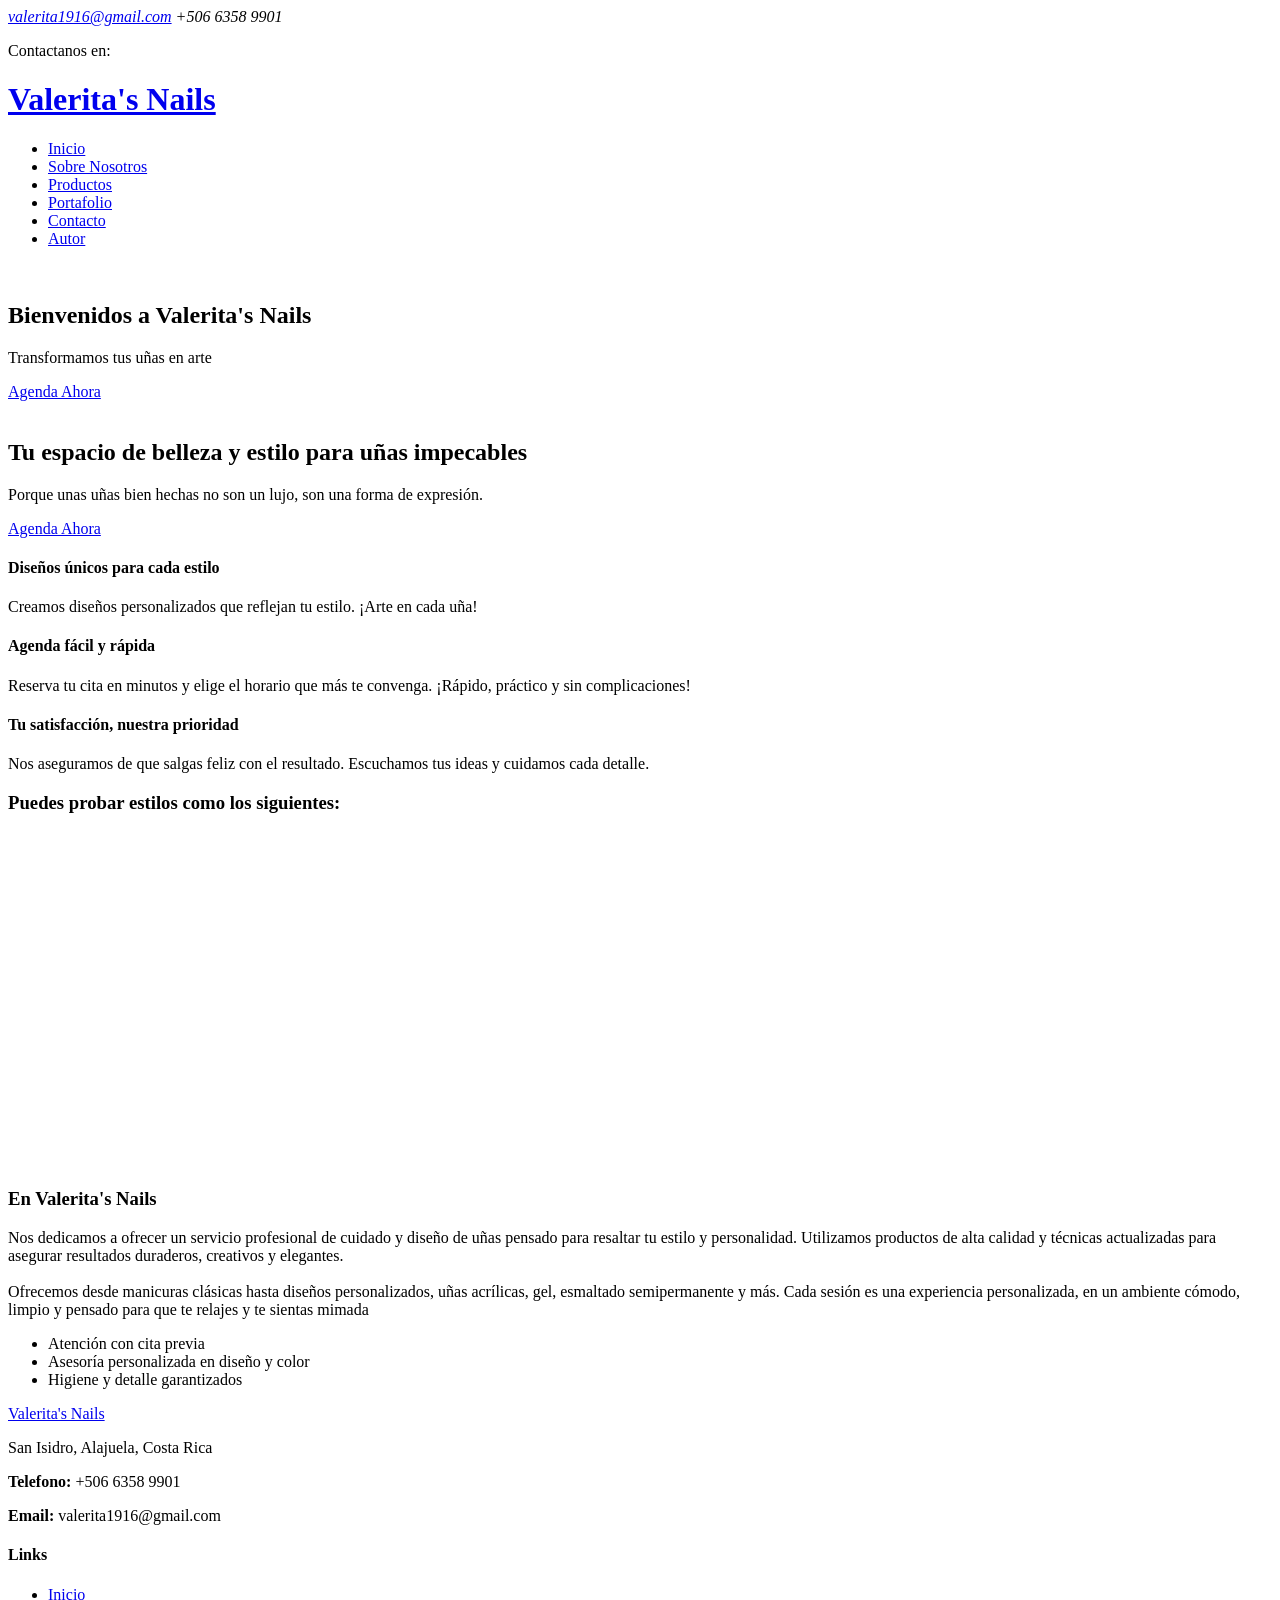
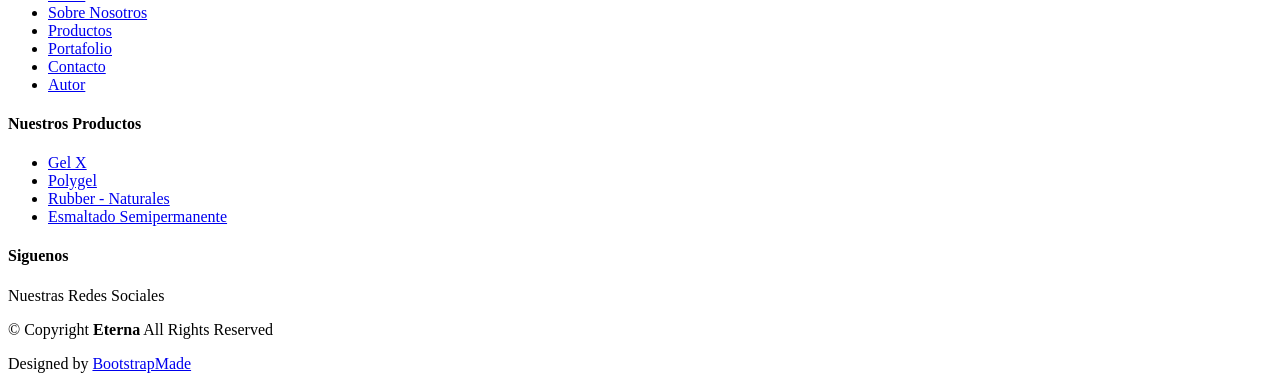
==== index.html @ 5a2f6747 "Add html files" ====
<!DOCTYPE html>
<html lang="en">

<head>
  <meta charset="utf-8">
  <meta content="width=device-width, initial-scale=1.0" name="viewport">
  <title>Inicio - Valerita's Nails</title>
  <meta name="description" content="">
  <meta name="keywords" content="">

  <!-- Favicons -->
  <link href="assets/img/favicon.png" rel="icon">
  <link href="assets/img/apple-touch-icon.png" rel="apple-touch-icon">

  <!-- Fonts -->
  <link href="https://fonts.googleapis.com" rel="preconnect">
  <link href="https://fonts.gstatic.com" rel="preconnect" crossorigin>
  <link
    href="https://fonts.googleapis.com/css2?family=Open+Sans:ital,wght@0,300;0,400;0,500;0,600;0,700;0,800;1,300;1,400;1,500;1,600;1,700;1,800&family=Poppins:ital,wght@0,100;0,200;0,300;0,400;0,500;0,600;0,700;0,800;0,900;1,100;1,200;1,300;1,400;1,500;1,600;1,700;1,800;1,900&family=Raleway:ital,wght@0,100;0,200;0,300;0,400;0,500;0,600;0,700;0,800;0,900;1,100;1,200;1,300;1,400;1,500;1,600;1,700;1,800;1,900&display=swap"
    rel="stylesheet">

  <!-- Vendor CSS Files -->
  <link href="assets/vendor/bootstrap/css/bootstrap.min.css" rel="stylesheet">
  <link href="assets/vendor/bootstrap-icons/bootstrap-icons.css" rel="stylesheet">
  <link href="assets/vendor/aos/aos.css" rel="stylesheet">
  <link href="assets/vendor/swiper/swiper-bundle.min.css" rel="stylesheet">
  <link href="assets/vendor/glightbox/css/glightbox.min.css" rel="stylesheet">

  <!-- Main CSS File -->
  <link href="assets/css/main.css" rel="stylesheet">

  <!-- =======================================================
  * Template Name: Eterna
  * Template URL: https://bootstrapmade.com/eterna-free-multipurpose-bootstrap-template/
  * Updated: Jun 25 2025 with Bootstrap v5.3.6
  * Author: BootstrapMade.com
  * License: https://bootstrapmade.com/license/
  ======================================================== -->
</head>

<body class="index-page">

  <header id="header" class="header sticky-top">

    <div class="topbar d-flex align-items-center dark-background">
      <div class="container d-flex justify-content-center justify-content-md-between">
        <div class="contact-info d-flex align-items-center">
          <i class="bi bi-envelope d-flex align-items-center"><a
              href="mailto:valerita1916@gmail.com">valerita1916@gmail.com</a></i>
          <i class="bi bi-phone d-flex align-items-center ms-4"><span>+506 6358 9901</span></i>
        </div>
        <div class="social-links d-none d-md-flex align-items-center">
          <p class="text-white mb-0">Contactanos en:</p>
          <a href="https://www.instagram.com/valeritas_nails/?hl=en" class="instagram"><i
              class="bi bi-instagram"></i></a>
          <a href="https://www.linkedin.com/in/valeria-vallejos-42b00723a/" class="linkedin"><i
              class="bi bi-linkedin"></i></a>
          <a href="https://wa.me/50663589901" class="whatsapp"><i class="bi bi-whatsapp"></i></a>
        </div>
      </div>
    </div><!-- End Top Bar -->

    <div class="branding">

      <div class="container position-relative d-flex align-items-center justify-content-between">
        <a href="index.html" class="logo d-flex align-items-center">
          <!-- Uncomment the line below if you also wish to use an image logo -->
          <!-- <img src="assets/img/logo.webp" alt=""> -->
          <h1 class="sitename">Valerita's Nails<br></h1>
        </a>

        <nav id="navmenu" class="navmenu">
          <ul>
            <li><a href="index.html" class="active">Inicio</a></li>
            <li><a href="about.html">Sobre Nosotros</a></li>
            <li><a href="products.html">Productos</a></li>
            <li><a href="portfolio.html">Portafolio</a></li>
            <li><a href="contact.html">Contacto</a></li>
            <li><a href="author.html">Autor</a></li>
          </ul>
          <i class="mobile-nav-toggle d-xl-none bi bi-list"></i>
        </nav>

      </div>

    </div>

  </header>

  <main class="main">

    <!-- Hero Section -->
    <section id="hero" class="hero section">

      <div id="hero-carousel" class="carousel slide carousel-fade" data-bs-ride="carousel" data-bs-interval="5000">

        <div class="carousel-item active">
          <img src="assets/img/NailsSalon1.jpg" alt="">
          <div class="carousel-container">
            <h2>Bienvenidos a <span>Valerita's Nails</span></h2>
            <p class="text-center">Transformamos tus uñas en arte</p>
            <a href="contact.html" class="btn-get-started">Agenda Ahora</a>
          </div>
        </div><!-- End Carousel Item -->

        <div class="carousel-item">
          <img src="assets/img/NailSalon2.jpg" alt="">
          <div class="carousel-container">
            <h2 class="text-center">Tu espacio de belleza y estilo para uñas impecables</h2>
            <p>Porque unas uñas bien hechas no son un lujo, son una forma de expresión.</p>
            <a href="contact.html" class="btn-get-started">Agenda Ahora</a>
          </div>
        </div><!-- End Carousel Item -->

        <a class="carousel-control-prev" href="#hero-carousel" role="button" data-bs-slide="prev">
          <span class="carousel-control-prev-icon bi bi-chevron-left" aria-hidden="true"></span>
        </a>

        <a class="carousel-control-next" href="#hero-carousel" role="button" data-bs-slide="next">
          <span class="carousel-control-next-icon bi bi-chevron-right" aria-hidden="true"></span>
        </a>

      </div>

      <div class="featured container">

        <div class="row gy-4">

          <div class="col-lg-4 d-flex" data-aos="fade-up" data-aos-delay="100">
            <div class="featured-item position-relative">
              <div class="icon"><i class="bi bi-heart-fill"></i></div>
              <h4>Diseños únicos para cada estilo</h4>
              <p>Creamos diseños personalizados que reflejan tu estilo. ¡Arte en cada uña!</p>
            </div>
          </div><!-- End Featured Item -->

          <div class="col-lg-4 d-flex" data-aos="fade-up" data-aos-delay="200">
            <div class="featured-item position-relative">
              <div class="icon"><i class="bi bi-calendar2-check-fill"></i></div>
              <h4>Agenda fácil y rápida</h4>
              <p>Reserva tu cita en minutos y elige el horario que más te convenga. ¡Rápido, práctico y sin
                complicaciones!</p>
            </div>
          </div><!-- End Featured Item -->

          <div class="col-lg-4 d-flex" data-aos="fade-up" data-aos-delay="300">
            <div class="featured-item position-relative">
              <div class="icon"><i class="bi bi-emoji-smile-fill"></i></div>
              <h4>Tu satisfacción, nuestra prioridad</h4>
              <p>Nos aseguramos de que salgas feliz con el resultado. Escuchamos tus ideas y cuidamos cada detalle.</p>
            </div>
          </div><!-- End Featured Item -->

        </div>

      </div>

    </section><!-- /Hero Section -->

    <div class="container ml-4" data-aos="fade-up" data-aos-delay="100">
      <h3 class="text-center">Puedes probar estilos como los siguientes:</h3>
      <div class="d-flex justify-content-center">
        <iframe width="560" height="315" src="https://www.youtube.com/embed/O_S5QHMNObU?si=uukbYynimd-a6kRy"
          title="YouTube video player" frameborder="0"
          allow="accelerometer; autoplay; clipboard-write; encrypted-media; gyroscope; picture-in-picture; web-share"
          referrerpolicy="strict-origin-when-cross-origin" allowfullscreen>
        </iframe>
      </div>
    </div>

    <!-- About Section -->
    <section id="about" class="section about">

      <div class="container" data-aos="fade-up" data-aos-delay="100">

        <div class="row gy-4">
          <div class="col-lg-6 order-1 order-lg-2">
            <img src="assets/img/ValeritasNailsLogo.jpg" class="img-fluid" alt="">
          </div>
          <div class="col-lg-6 order-2 order-lg-1 content">
            <h3>En Valerita's Nails</h3>
            <p class="">
              Nos dedicamos a ofrecer un servicio profesional de cuidado y diseño de uñas pensado para resaltar tu
              estilo y personalidad. Utilizamos productos de alta calidad y técnicas actualizadas para asegurar
              resultados duraderos, creativos y elegantes. <br> <br>
              Ofrecemos desde manicuras clásicas hasta diseños personalizados, uñas acrílicas, gel, esmaltado
              semipermanente y más. Cada sesión es una experiencia personalizada, en un ambiente cómodo, limpio y
              pensado para que te relajes y te sientas mimada
            </p>
            <ul>
              <li><i class="bi bi-check2-all"></i> <span>Atención con cita previa</span></li>
              <li><i class="bi bi-check2-all"></i> <span>Asesoría personalizada en diseño y color</span></li>
              <li><i class="bi bi-check2-all"></i> <span>Higiene y detalle garantizados</span></li>
            </ul>

          </div>
        </div>

      </div>

    </section><!-- /About Section -->

  </main>

  <footer id="footer" class="footer position-relative dark-background">

    <div class="container footer-top">
      <div class="row gy-4">
        <div class="col-lg-4 col-md-6 footer-about">
          <a href="index.html" class="d-flex align-items-center">
            <span class="sitename">Valerita's Nails</span>
          </a>
          <div class="footer-contact pt-3">
            <p>San Isidro, Alajuela, Costa Rica</p>
            <p class="mt-3"><strong>Telefono:</strong> <span>+506 6358 9901</span></p>
            <p><strong>Email:</strong> <span>valerita1916@gmail.com</span></p>
          </div>
        </div>

        <div class="col-lg-2 col-md-3 footer-links">
          <h4>Links</h4>
          <ul>
            <li><i class="bi bi-chevron-right"></i> <a href="index.html">Inicio</a></li>
            <li><i class="bi bi-chevron-right"></i> <a href="about.html">Sobre Nosotros</a></li>
            <li><i class="bi bi-chevron-right"></i> <a href="products.html">Productos</a></li>
            <li><i class="bi bi-chevron-right"></i> <a href="portfolio.html">Portafolio</a></li>
            <li><i class="bi bi-chevron-right"></i> <a href="contact.html">Contacto</a></li>
            <li><i class="bi bi-chevron-right"></i> <a href="author.html">Autor</a></li>
          </ul>
        </div>

        <div class="col-lg-2 col-md-3 footer-links">
          <h4>Nuestros Productos</h4>
          <ul>
            <li><i class="bi bi-chevron-right"></i> <a href="products.html">Gel X</a></li>
            <li><i class="bi bi-chevron-right"></i> <a href="products.html">Polygel</a></li>
            <li><i class="bi bi-chevron-right"></i> <a href="products.html">Rubber - Naturales</a></li>
            <li><i class="bi bi-chevron-right"></i> <a href="products.html">Esmaltado Semipermanente</a></li>
          </ul>
        </div>

        <div class="col-lg-4 col-md-12">
          <h4>Siguenos</h4>
          <p>Nuestras Redes Sociales</p>
          <div class="social-links d-flex">
            <a href="valerita1916@gmail.com"><i class="bi bi-instagram"></i></a>
            <a href="https://www.linkedin.com/in/valeria-vallejos-42b00723a/"><i class="bi bi-linkedin"></i></a>
            <a href="https://wa.me/50663589901"><i class="bi bi-whatsapp"></i></a>
          </div>
        </div>

      </div>
    </div>

    <div class="container copyright text-center mt-4">
      <p>© <span>Copyright</span> <strong class="px-1 sitename">Eterna</strong> <span>All Rights Reserved</span></p>
      <div class="credits">
        <!-- All the links in the footer should remain intact. -->
        <!-- You can delete the links only if you've purchased the pro version. -->
        <!-- Licensing information: https://bootstrapmade.com/license/ -->
        <!-- Purchase the pro version with working PHP/AJAX contact form: [buy-url] -->
        Designed by <a href="https://bootstrapmade.com/">BootstrapMade</a>
      </div>
    </div>

  </footer>

  <!-- Scroll Top -->
  <a href="#" id="scroll-top" class="scroll-top d-flex align-items-center justify-content-center"><i
      class="bi bi-arrow-up-short"></i></a>

  <!-- Preloader -->
  <div id="preloader"></div>

  <!-- Vendor JS Files -->
  <script src="assets/vendor/bootstrap/js/bootstrap.bundle.min.js"></script>
  <script src="assets/vendor/php-email-form/validate.js"></script>
  <script src="assets/vendor/aos/aos.js"></script>
  <script src="assets/vendor/swiper/swiper-bundle.min.js"></script>
  <script src="assets/vendor/purecounter/purecounter_vanilla.js"></script>
  <script src="assets/vendor/waypoints/noframework.waypoints.js"></script>
  <script src="assets/vendor/glightbox/js/glightbox.min.js"></script>
  <script src="assets/vendor/imagesloaded/imagesloaded.pkgd.min.js"></script>
  <script src="assets/vendor/isotope-layout/isotope.pkgd.min.js"></script>

  <!-- Main JS File -->
  <script src="assets/js/main.js"></script>

</body>

</html>
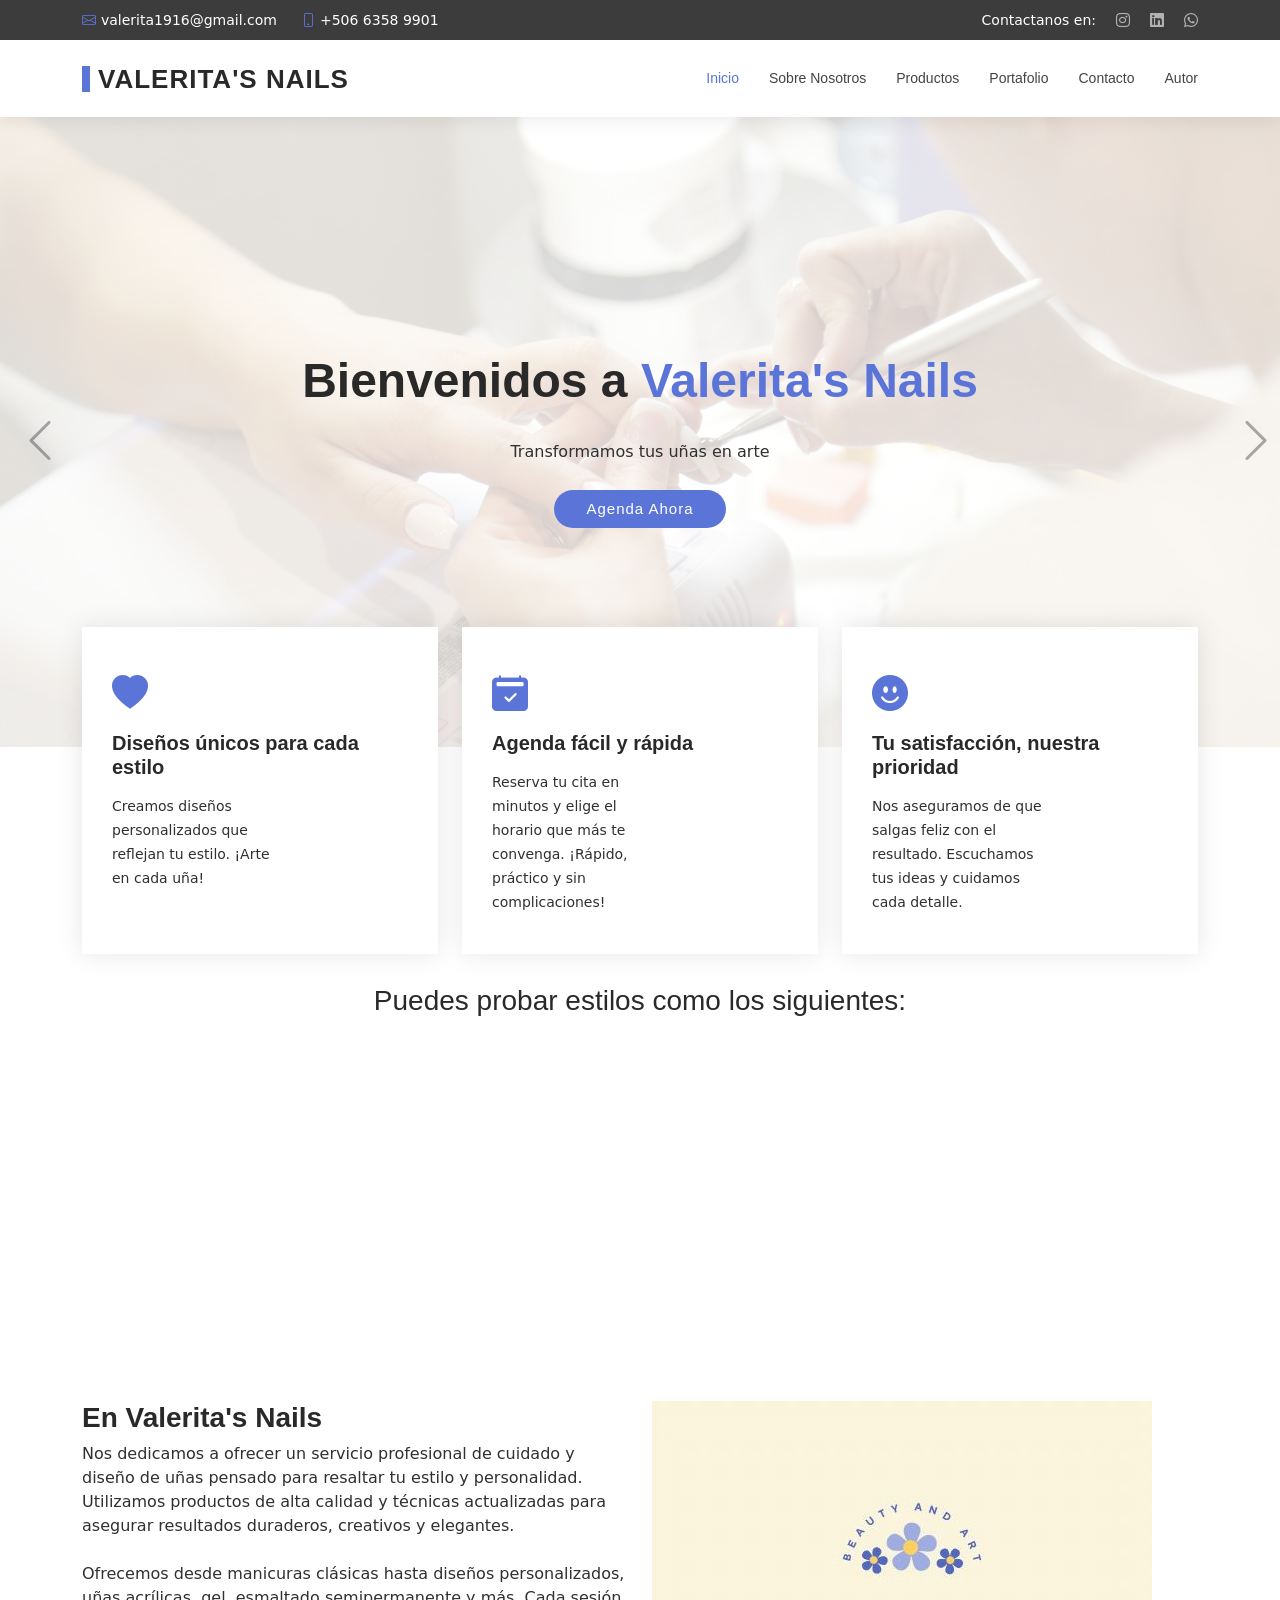
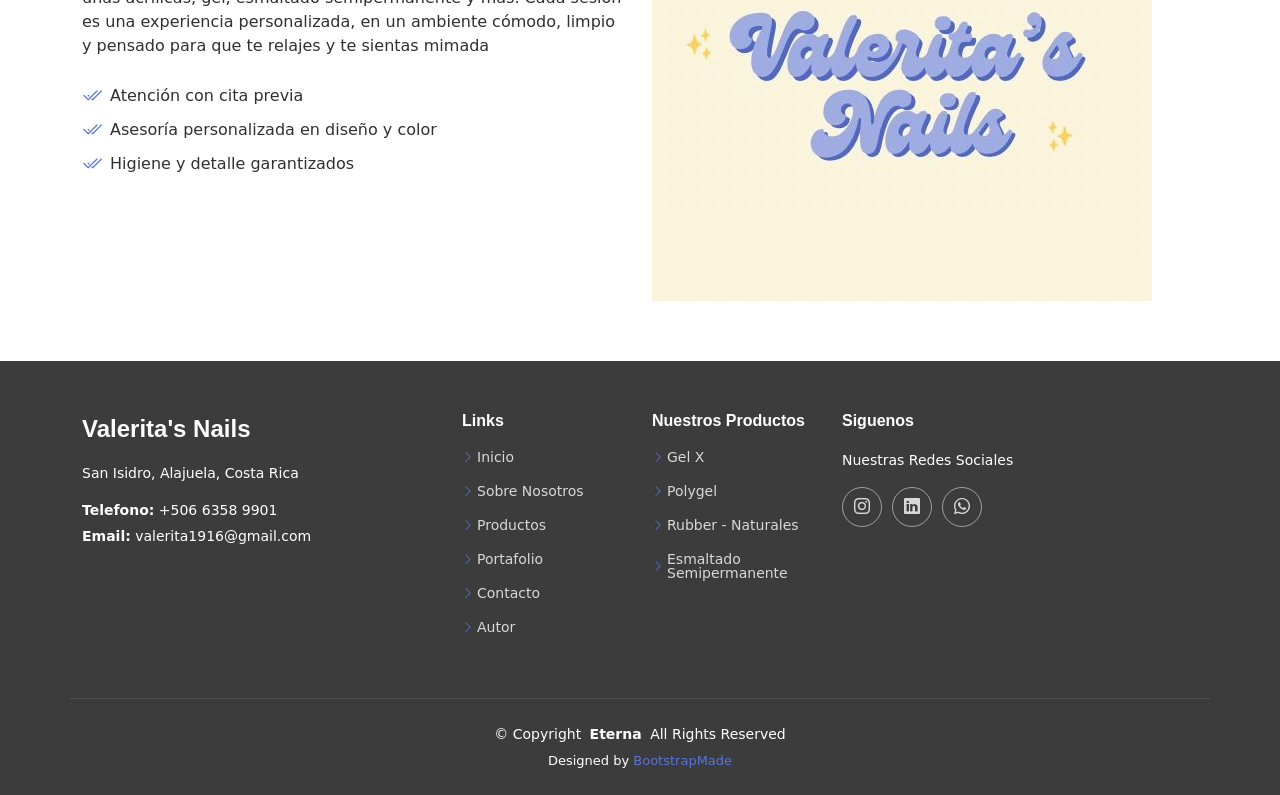
==== commit 5a5fa7e9: "Update Instagram link in index.html" ====
--- a/index.html
+++ b/index.html
@@ -243,7 +243,7 @@
           <h4>Siguenos</h4>
           <p>Nuestras Redes Sociales</p>
           <div class="social-links d-flex">
-            <a href="valerita1916@gmail.com"><i class="bi bi-instagram"></i></a>
+            <a href="https://www.instagram.com/valeritas_nails"><i class="bi bi-instagram"></i></a>
             <a href="https://www.linkedin.com/in/valeria-vallejos-42b00723a/"><i class="bi bi-linkedin"></i></a>
             <a href="https://wa.me/50663589901"><i class="bi bi-whatsapp"></i></a>
           </div>
@@ -288,4 +288,4 @@
 
 </body>
 
-</html>+</html>
--- a/assets/css/main.css
+++ b/assets/css/main.css
@@ -0,0 +1,2556 @@
+/**
+* Template Name: Eterna
+* Template URL: https://bootstrapmade.com/eterna-free-multipurpose-bootstrap-template/
+* Updated: Jun 25 2025 with Bootstrap v5.3.6
+* Author: BootstrapMade.com
+* License: https://bootstrapmade.com/license/
+*/
+
+/*--------------------------------------------------------------
+# Font & Color Variables
+# Help: https://bootstrapmade.com/color-system/
+--------------------------------------------------------------*/
+/* Fonts */
+:root {
+  --default-font: "Open Sans", system-ui, -apple-system, "Segoe UI", Roboto, "Helvetica Neue", Arial, "Noto Sans", "Liberation Sans", sans-serif, "Apple Color Emoji", "Segoe UI Emoji", "Segoe UI Symbol", "Noto Color Emoji";
+  --heading-font: "Raleway", sans-serif;
+  --nav-font: "Poppins", sans-serif;
+}
+
+/* Global Colors - The following color variables are used throughout the website. Updating them here will change the color scheme of the entire website */
+:root {
+  --background-color: #ffffff;
+  /* Background color for the entire website, including individual sections */
+  --default-color: #303030;
+  /* Default color used for the majority of the text content across the entire website */
+  --heading-color: #292929;
+  /* Color for headings, subheadings and title throughout the website */
+  --accent-color: #5B74D8;
+  /* Accent color that represents your brand on the website. It's used for buttons, links, and other elements that need to stand out */
+  --surface-color: #ffffff;
+  /* The surface color is used as a background of boxed elements within sections, such as cards, icon boxes, or other elements that require a visual separation from the global background. */
+  --contrast-color: #ffffff;
+  /* Contrast color for text, ensuring readability against backgrounds of accent, heading, or default colors. */
+}
+
+/* Nav Menu Colors - The following color variables are used specifically for the navigation menu. They are separate from the global colors to allow for more customization options */
+:root {
+  --nav-color: #444444;
+  /* The default color of the main navmenu links */
+  --nav-hover-color: #5B74D8;
+  /* Applied to main navmenu links when they are hovered over or active */
+  --nav-mobile-background-color: #ffffff;
+  /* Used as the background color for mobile navigation menu */
+  --nav-dropdown-background-color: #ffffff;
+  /* Used as the background color for dropdown items that appear when hovering over primary navigation items */
+  --nav-dropdown-color: #444444;
+  /* Used for navigation links of the dropdown items in the navigation menu. */
+  --nav-dropdown-hover-color: #9FACE3;
+  /* Similar to --nav-hover-color, this color is applied to dropdown navigation links when they are hovered over. */
+}
+
+/* Color Presets - These classes override global colors when applied to any section or element, providing reuse of the sam color scheme. */
+
+.light-background {
+  --background-color: #f9f9f9;
+  --surface-color: #ffffff;
+}
+
+.dark-background {
+  --background-color: #3c3c3c;
+  --default-color: #ffffff;
+  --heading-color: #ffffff;
+  --surface-color: #565656;
+  --contrast-color: #ffffff;
+}
+
+/* Smooth scroll */
+:root {
+  scroll-behavior: smooth;
+}
+
+/*--------------------------------------------------------------
+# General Styling & Shared Classes
+--------------------------------------------------------------*/
+body {
+  color: var(--default-color);
+  background-color: var(--background-color);
+  font-family: var(--default-font);
+}
+
+a {
+  color: var(--accent-color);
+  text-decoration: none;
+  transition: 0.3s;
+}
+
+a:hover {
+  color: color-mix(in srgb, var(--accent-color), transparent 25%);
+  text-decoration: none;
+}
+
+h1,
+h2,
+h3,
+h4,
+h5,
+h6 {
+  color: var(--heading-color);
+  font-family: var(--heading-font);
+}
+
+/* PHP Email Form Messages
+------------------------------*/
+.php-email-form .error-message {
+  display: none;
+  background: #df1529;
+  color: #ffffff;
+  text-align: left;
+  padding: 15px;
+  margin-bottom: 24px;
+  font-weight: 600;
+}
+
+.php-email-form .sent-message {
+  display: none;
+  color: #ffffff;
+  background: #059652;
+  text-align: center;
+  padding: 15px;
+  margin-bottom: 24px;
+  font-weight: 600;
+}
+
+.php-email-form .loading {
+  display: none;
+  background: var(--surface-color);
+  text-align: center;
+  padding: 15px;
+  margin-bottom: 24px;
+}
+
+.php-email-form .loading:before {
+  content: "";
+  display: inline-block;
+  border-radius: 50%;
+  width: 24px;
+  height: 24px;
+  margin: 0 10px -6px 0;
+  border: 3px solid var(--accent-color);
+  border-top-color: var(--surface-color);
+  animation: php-email-form-loading 1s linear infinite;
+}
+
+@keyframes php-email-form-loading {
+  0% {
+    transform: rotate(0deg);
+  }
+
+  100% {
+    transform: rotate(360deg);
+  }
+}
+
+/*--------------------------------------------------------------
+# Global Header
+--------------------------------------------------------------*/
+.header {
+  background-color: var(--background-color);
+  color: var(--default-color);
+  transition: all 0.5s;
+  z-index: 997;
+  box-shadow: 0px 0px 20px 0px rgba(0, 0, 0, 0.1);
+}
+
+.header .topbar {
+  background-color: var(--background-color);
+  height: 40px;
+  padding: 0;
+  font-size: 14px;
+  transition: all 0.5s;
+}
+
+.header .topbar .contact-info i {
+  font-style: normal;
+  color: var(--accent-color);
+}
+
+.header .topbar .contact-info i a,
+.header .topbar .contact-info i span {
+  padding-left: 5px;
+  color: var(--default-color);
+}
+
+@media (max-width: 575px) {
+
+  .header .topbar .contact-info i a,
+  .header .topbar .contact-info i span {
+    font-size: 13px;
+  }
+}
+
+.header .topbar .contact-info i a {
+  line-height: 0;
+  transition: 0.3s;
+  color: var(--default-color);
+}
+
+.header .topbar .contact-info i a:hover {
+  color: var(--accent-color);
+  text-decoration: underline;
+}
+
+.header .topbar .social-links a {
+  color: color-mix(in srgb, var(--default-color), transparent 40%);
+  line-height: 0;
+  transition: 0.3s;
+  margin-left: 20px;
+}
+
+.header .topbar .social-links a:hover {
+  color: var(--accent-color);
+}
+
+.header .branding {
+  padding: 10px 0;
+}
+
+.header .logo {
+  line-height: 1;
+}
+
+.header .logo img {
+  max-height: 36px;
+  margin-right: 8px;
+}
+
+.header .logo h1 {
+  font-size: 26px;
+  padding: 0 0 0 8px;
+  margin: 11px 0;
+  line-height: 1;
+  font-weight: 700;
+  letter-spacing: 1px;
+  text-transform: uppercase;
+  border-left: 8px solid var(--accent-color);
+}
+
+/*--------------------------------------------------------------
+# Navigation Menu
+--------------------------------------------------------------*/
+/* Navmenu - Desktop */
+@media (min-width: 1200px) {
+  .navmenu {
+    padding: 0;
+  }
+
+  .navmenu ul {
+    margin: 0;
+    padding: 0;
+    display: flex;
+    list-style: none;
+    align-items: center;
+  }
+
+  .navmenu li {
+    position: relative;
+  }
+
+  .navmenu a,
+  .navmenu a:focus {
+    color: var(--nav-color);
+    padding: 18px 15px;
+    font-size: 14px;
+    font-family: var(--nav-font);
+    font-weight: 400;
+    display: flex;
+    align-items: center;
+    justify-content: space-between;
+    white-space: nowrap;
+    transition: 0.3s;
+  }
+
+  .navmenu a i,
+  .navmenu a:focus i {
+    font-size: 12px;
+    line-height: 0;
+    margin-left: 5px;
+    transition: 0.3s;
+  }
+
+  .navmenu li:last-child a {
+    padding-right: 0;
+  }
+
+  .navmenu li:hover>a,
+  .navmenu .active,
+  .navmenu .active:focus {
+    color: var(--nav-hover-color);
+  }
+
+  .navmenu .dropdown ul {
+    margin: 0;
+    padding: 10px 0;
+    background: var(--nav-dropdown-background-color);
+    display: block;
+    position: absolute;
+    visibility: hidden;
+    left: 14px;
+    top: 130%;
+    opacity: 0;
+    transition: 0.3s;
+    border-radius: 4px;
+    z-index: 99;
+    box-shadow: 0px 0px 30px rgba(0, 0, 0, 0.1);
+  }
+
+  .navmenu .dropdown ul li {
+    min-width: 200px;
+  }
+
+  .navmenu .dropdown ul a {
+    padding: 10px 20px;
+    font-size: 15px;
+    text-transform: none;
+    color: var(--nav-dropdown-color);
+  }
+
+  .navmenu .dropdown ul a i {
+    font-size: 12px;
+  }
+
+  .navmenu .dropdown ul a:hover,
+  .navmenu .dropdown ul .active:hover,
+  .navmenu .dropdown ul li:hover>a {
+    color: var(--nav-dropdown-hover-color);
+  }
+
+  .navmenu .dropdown:hover>ul {
+    opacity: 1;
+    top: 100%;
+    visibility: visible;
+  }
+
+  .navmenu .dropdown .dropdown ul {
+    top: 0;
+    left: -90%;
+    visibility: hidden;
+  }
+
+  .navmenu .dropdown .dropdown:hover>ul {
+    opacity: 1;
+    top: 0;
+    left: -100%;
+    visibility: visible;
+  }
+}
+
+/* Navmenu - Mobile */
+@media (max-width: 1199px) {
+  .mobile-nav-toggle {
+    color: var(--nav-color);
+    font-size: 28px;
+    line-height: 0;
+    margin-right: 10px;
+    cursor: pointer;
+    transition: color 0.3s;
+  }
+
+  .navmenu {
+    padding: 0;
+    z-index: 9997;
+  }
+
+  .navmenu ul {
+    display: none;
+    list-style: none;
+    position: absolute;
+    inset: 60px 20px 20px 20px;
+    padding: 10px 0;
+    margin: 0;
+    border-radius: 6px;
+    background-color: var(--nav-mobile-background-color);
+    border: 1px solid color-mix(in srgb, var(--default-color), transparent 90%);
+    box-shadow: none;
+    overflow-y: auto;
+    transition: 0.3s;
+    z-index: 9998;
+  }
+
+  .navmenu a,
+  .navmenu a:focus {
+    color: var(--nav-dropdown-color);
+    padding: 10px 20px;
+    font-family: var(--nav-font);
+    font-size: 17px;
+    font-weight: 500;
+    display: flex;
+    align-items: center;
+    justify-content: space-between;
+    white-space: nowrap;
+    transition: 0.3s;
+  }
+
+  .navmenu a i,
+  .navmenu a:focus i {
+    font-size: 12px;
+    line-height: 0;
+    margin-left: 5px;
+    width: 30px;
+    height: 30px;
+    display: flex;
+    align-items: center;
+    justify-content: center;
+    border-radius: 50%;
+    transition: 0.3s;
+    background-color: color-mix(in srgb, var(--accent-color), transparent 90%);
+  }
+
+  .navmenu a i:hover,
+  .navmenu a:focus i:hover {
+    background-color: var(--accent-color);
+    color: var(--contrast-color);
+  }
+
+  .navmenu a:hover,
+  .navmenu .active,
+  .navmenu .active:focus {
+    color: var(--nav-dropdown-hover-color);
+  }
+
+  .navmenu .active i,
+  .navmenu .active:focus i {
+    background-color: var(--accent-color);
+    color: var(--contrast-color);
+    transform: rotate(180deg);
+  }
+
+  .navmenu .dropdown ul {
+    position: static;
+    display: none;
+    z-index: 99;
+    padding: 10px 0;
+    margin: 10px 20px;
+    background-color: var(--nav-dropdown-background-color);
+    transition: all 0.5s ease-in-out;
+  }
+
+  .navmenu .dropdown ul ul {
+    background-color: rgba(33, 37, 41, 0.1);
+  }
+
+  .navmenu .dropdown>.dropdown-active {
+    display: block;
+    background-color: rgba(33, 37, 41, 0.03);
+  }
+
+  .mobile-nav-active {
+    overflow: hidden;
+  }
+
+  .mobile-nav-active .mobile-nav-toggle {
+    color: #fff;
+    position: absolute;
+    font-size: 32px;
+    top: 15px;
+    right: 15px;
+    margin-right: 0;
+    z-index: 9999;
+  }
+
+  .mobile-nav-active .navmenu {
+    position: fixed;
+    overflow: hidden;
+    inset: 0;
+    background: rgba(33, 37, 41, 0.8);
+    transition: 0.3s;
+  }
+
+  .mobile-nav-active .navmenu>ul {
+    display: block;
+  }
+}
+
+/*--------------------------------------------------------------
+# Global Footer
+--------------------------------------------------------------*/
+.footer {
+  color: var(--default-color);
+  background-color: var(--background-color);
+  font-size: 14px;
+  position: relative;
+}
+
+.footer .footer-newsletter {
+  background-color: color-mix(in srgb, var(--default-color), transparent 95%);
+  padding: 50px 0;
+}
+
+.footer .footer-newsletter h4 {
+  font-size: 24px;
+}
+
+.footer .footer-newsletter .newsletter-form {
+  margin-top: 30px;
+  margin-bottom: 15px;
+  padding: 6px 8px;
+  position: relative;
+  background-color: var(--surface-color);
+  border: 1px solid color-mix(in srgb, var(--default-color), transparent 90%);
+  display: flex;
+  transition: 0.3s;
+  border-radius: 50px;
+}
+
+.footer .footer-newsletter .newsletter-form:focus-within {
+  border-color: var(--accent-color);
+}
+
+.footer .footer-newsletter .newsletter-form input[type=email] {
+  border: 0;
+  padding: 4px 8px;
+  width: 100%;
+  background-color: var(--surface-color);
+  color: var(--default-color);
+}
+
+.footer .footer-newsletter .newsletter-form input[type=email]:focus-visible {
+  outline: none;
+}
+
+.footer .footer-newsletter .newsletter-form input[type=submit] {
+  border: 0;
+  font-size: 16px;
+  padding: 0 20px;
+  margin: -7px -9px -7px 0;
+  background: var(--accent-color);
+  color: var(--contrast-color);
+  transition: 0.3s;
+  border-radius: 50px;
+}
+
+.footer .footer-newsletter .newsletter-form input[type=submit]:hover {
+  background: color-mix(in srgb, var(--accent-color), transparent 20%);
+}
+
+.footer .footer-top {
+  padding-top: 50px;
+}
+
+.footer .social-links a {
+  display: flex;
+  align-items: center;
+  justify-content: center;
+  width: 40px;
+  height: 40px;
+  border-radius: 50%;
+  border: 1px solid color-mix(in srgb, var(--default-color), transparent 50%);
+  font-size: 16px;
+  color: color-mix(in srgb, var(--default-color), transparent 20%);
+  margin-right: 10px;
+  transition: 0.3s;
+}
+
+.footer .social-links a:hover {
+  color: var(--accent-color);
+  border-color: var(--accent-color);
+}
+
+.footer h4 {
+  font-size: 16px;
+  font-weight: bold;
+  position: relative;
+  padding-bottom: 12px;
+}
+
+.footer .footer-links {
+  margin-bottom: 30px;
+}
+
+.footer .footer-links ul {
+  list-style: none;
+  padding: 0;
+  margin: 0;
+}
+
+.footer .footer-links ul i {
+  margin-right: 3px;
+  font-size: 12px;
+  line-height: 0;
+  color: var(--accent-color);
+}
+
+.footer .footer-links ul li {
+  padding: 10px 0;
+  display: flex;
+  align-items: center;
+}
+
+.footer .footer-links ul li:first-child {
+  padding-top: 0;
+}
+
+.footer .footer-links ul a {
+  display: inline-block;
+  color: color-mix(in srgb, var(--default-color), transparent 20%);
+  line-height: 1;
+}
+
+.footer .footer-links ul a:hover {
+  color: var(--accent-color);
+}
+
+.footer .footer-about a {
+  color: var(--heading-color);
+  font-size: 24px;
+  font-weight: 600;
+  font-family: var(--heading-font);
+}
+
+.footer .footer-contact p {
+  margin-bottom: 5px;
+}
+
+.footer .copyright {
+  padding-top: 25px;
+  padding-bottom: 25px;
+  border-top: 1px solid color-mix(in srgb, var(--default-color), transparent 90%);
+}
+
+.footer .copyright p {
+  margin-bottom: 0;
+}
+
+.footer .credits {
+  margin-top: 6px;
+  font-size: 13px;
+}
+
+/*--------------------------------------------------------------
+# Preloader
+--------------------------------------------------------------*/
+#preloader {
+  position: fixed;
+  inset: 0;
+  z-index: 999999;
+  overflow: hidden;
+  background: var(--background-color);
+  transition: all 0.6s ease-out;
+}
+
+#preloader:before {
+  content: "";
+  position: fixed;
+  top: calc(50% - 30px);
+  left: calc(50% - 30px);
+  border: 6px solid #ffffff;
+  border-color: var(--accent-color) transparent var(--accent-color) transparent;
+  border-radius: 50%;
+  width: 60px;
+  height: 60px;
+  animation: animate-preloader 1.5s linear infinite;
+}
+
+@keyframes animate-preloader {
+  0% {
+    transform: rotate(0deg);
+  }
+
+  100% {
+    transform: rotate(360deg);
+  }
+}
+
+/*--------------------------------------------------------------
+# Scroll Top Button
+--------------------------------------------------------------*/
+.scroll-top {
+  position: fixed;
+  visibility: hidden;
+  opacity: 0;
+  right: 15px;
+  bottom: 15px;
+  z-index: 99999;
+  background-color: var(--accent-color);
+  width: 40px;
+  height: 40px;
+  border-radius: 4px;
+  transition: all 0.4s;
+}
+
+.scroll-top i {
+  font-size: 24px;
+  color: var(--contrast-color);
+  line-height: 0;
+}
+
+.scroll-top:hover {
+  background-color: color-mix(in srgb, var(--accent-color), transparent 20%);
+  color: var(--contrast-color);
+}
+
+.scroll-top.active {
+  visibility: visible;
+  opacity: 1;
+}
+
+/*--------------------------------------------------------------
+# Disable aos animation delay on mobile devices
+--------------------------------------------------------------*/
+@media screen and (max-width: 768px) {
+  [data-aos-delay] {
+    transition-delay: 0 !important;
+  }
+}
+
+/*--------------------------------------------------------------
+# Global Page Titles & Breadcrumbs
+--------------------------------------------------------------*/
+.page-title {
+  --background-color: color-mix(in srgb, var(--default-color), transparent 96%);
+  color: var(--default-color);
+  background-color: var(--background-color);
+  padding: 20px 0;
+  position: relative;
+}
+
+.page-title h1 {
+  font-size: 28px;
+  font-weight: 700;
+  margin: 0;
+}
+
+.page-title .breadcrumbs ol {
+  display: flex;
+  flex-wrap: wrap;
+  list-style: none;
+  padding: 0 0 10px 0;
+  margin: 0;
+  font-size: 14px;
+}
+
+.page-title .breadcrumbs ol li+li {
+  padding-left: 10px;
+}
+
+.page-title .breadcrumbs ol li+li::before {
+  content: "/";
+  display: inline-block;
+  padding-right: 10px;
+  color: color-mix(in srgb, var(--default-color), transparent 70%);
+}
+
+/*--------------------------------------------------------------
+# Global Sections
+--------------------------------------------------------------*/
+section,
+.section {
+  color: var(--default-color);
+  background-color: var(--background-color);
+  padding: 60px 0;
+  scroll-margin-top: 100px;
+  overflow: clip;
+}
+
+@media (max-width: 1199px) {
+
+  section,
+  .section {
+    scroll-margin-top: 66px;
+  }
+}
+
+/*--------------------------------------------------------------
+# Global Section Titles
+--------------------------------------------------------------*/
+.section-title {
+  text-align: center;
+  padding-bottom: 60px;
+  position: relative;
+}
+
+.section-title h2 {
+  font-size: 32px;
+  font-weight: 700;
+  margin-bottom: 20px;
+  padding-bottom: 20px;
+  position: relative;
+}
+
+.section-title h2:after {
+  content: "";
+  position: absolute;
+  display: block;
+  width: 50px;
+  height: 3px;
+  background: var(--accent-color);
+  left: 0;
+  right: 0;
+  bottom: 0;
+  margin: auto;
+}
+
+.section-title p {
+  margin-bottom: 0;
+}
+
+/*--------------------------------------------------------------
+# Hero Section
+--------------------------------------------------------------*/
+.hero {
+  padding: 0;
+}
+
+.hero .carousel {
+  width: 100%;
+  min-height: 70vh;
+  padding: 0;
+  margin: 0;
+  background-color: var(--background-color);
+  position: relative;
+  z-index: 1;
+  overflow: hidden;
+}
+
+@media (max-height: 400px) {
+  .hero .carousel {
+    min-height: 100vh;
+  }
+}
+
+.hero img {
+  position: absolute;
+  inset: 0;
+  display: block;
+  width: 100%;
+  height: 100%;
+  object-fit: cover;
+  z-index: 1;
+}
+
+.hero .carousel-item {
+  position: absolute;
+  inset: 0;
+  background-size: cover;
+  background-position: center;
+  background-repeat: no-repeat;
+  overflow: hidden;
+}
+
+.hero .carousel-item:before {
+  content: "";
+  background: color-mix(in srgb, var(--background-color), transparent 20%);
+  position: absolute;
+  inset: 0;
+  z-index: 2;
+}
+
+.hero .carousel-item::before {
+  content: "";
+  background-color: color-mix(in srgb, var(--background-color), transparent 20%);
+  position: absolute;
+  inset: 0;
+}
+
+.hero .carousel-container {
+  position: absolute;
+  inset: 90px 64px 64px 64px;
+  display: flex;
+  justify-content: center;
+  align-items: center;
+  flex-direction: column;
+  z-index: 3;
+}
+
+.hero .carousel-item h2 {
+  margin-bottom: 30px;
+  font-size: 48px;
+  font-weight: 700;
+  animation: fadeInDown 1s both;
+}
+
+.hero .carousel-item h2 span {
+  color: var(--accent-color);
+}
+
+@media (max-width: 768px) {
+  .hero .carousel-item h2 {
+    font-size: 30px;
+  }
+}
+
+.hero .carousel-item p {
+  animation: fadeInDown 1s both 0.2s;
+}
+
+@media (min-width: 1024px) {
+
+  .hero h2,
+  .hero p {
+    max-width: 60%;
+  }
+}
+
+.hero .btn-get-started {
+  color: var(--contrast-color);
+  background: var(--accent-color);
+  font-family: var(--heading-font);
+  font-weight: 500;
+  font-size: 15px;
+  letter-spacing: 1px;
+  display: inline-block;
+  padding: 8px 32px;
+  border-radius: 50px;
+  transition: 0.5s;
+  margin: 10px;
+  animation: fadeInUp 1s both 0.4s;
+}
+
+.hero .btn-get-started:hover {
+  background: color-mix(in srgb, var(--accent-color), transparent 20%);
+}
+
+.hero .carousel-control-prev,
+.hero .carousel-control-next {
+  width: 15%;
+  transition: 0.3s;
+  opacity: 0.4;
+}
+
+.hero .carousel-control-prev:focus,
+.hero .carousel-control-next:focus {
+  opacity: 0.5;
+}
+
+.hero .carousel-control-prev:hover,
+.hero .carousel-control-next:hover {
+  opacity: 0.9;
+}
+
+@media (min-width: 1024px) {
+
+  .hero .carousel-control-prev,
+  .hero .carousel-control-next {
+    width: 5%;
+  }
+}
+
+.hero .carousel-control-next-icon,
+.hero .carousel-control-prev-icon {
+  background: none;
+  color: var(--default-color);
+  font-size: 48px;
+  line-height: 1;
+}
+
+.hero .carousel-indicators li {
+  list-style-type: none;
+  cursor: pointer;
+  background: var(--accent-color);
+  overflow: hidden;
+  border: 0;
+  width: 12px;
+  height: 12px;
+  border-radius: 50px;
+  margin-bottom: 180px;
+  opacity: 0.2;
+}
+
+.hero .carousel-indicators li.active {
+  opacity: 1;
+}
+
+@media (max-height: 768px),
+(max-width: 1024px) {
+  .hero .carousel-indicators li {
+    margin-bottom: 20px;
+  }
+}
+
+.hero .featured {
+  margin-top: -150px;
+  padding-top: 30px;
+  padding-bottom: 30px;
+  position: relative;
+  z-index: 2;
+}
+
+@media (max-height: 768px),
+(max-width: 1024px) {
+  .hero .featured {
+    margin-top: 0;
+  }
+}
+
+.hero .featured-item {
+  background-color: var(--surface-color);
+  box-shadow: 0px 0 25px 0 rgba(0, 0, 0, 0.1);
+  padding: 40px 30px;
+  transition: all 0.3s ease-in-out;
+  height: 100%;
+  width: 100%;
+  position: relative;
+  z-index: 1;
+}
+
+.hero .featured-item:before {
+  content: "";
+  position: absolute;
+  background: var(--accent-color);
+  inset: 100% 0 0 0;
+  transition: all 0.3s;
+  z-index: -1;
+}
+
+.hero .featured-item .icon {
+  margin-bottom: 10px;
+}
+
+.hero .featured-item .icon i {
+  color: var(--accent-color);
+  font-size: 36px;
+  transition: ease-in-out 0.3s;
+}
+
+.hero .featured-item h4 {
+  font-weight: 700;
+  margin-bottom: 15px;
+  font-size: 20px;
+}
+
+.hero .featured-item h4 a {
+  color: var(--heading-color);
+  transition: ease-in-out 0.3s;
+}
+
+.hero .featured-item p {
+  line-height: 24px;
+  font-size: 14px;
+  margin-bottom: 0;
+  transition: ease-in-out 0.3s;
+}
+
+.hero .featured-item:hover h4 a,
+.hero .featured-item:hover .icon i,
+.hero .featured-item:hover p {
+  color: var(--contrast-color);
+}
+
+.hero .featured-item:hover:before {
+  background: var(--accent-color);
+  inset: 0;
+  border-radius: 0px;
+}
+
+@keyframes fadeInUp {
+  from {
+    opacity: 0;
+    transform: translate3d(0, 100%, 0);
+  }
+
+  to {
+    opacity: 1;
+    transform: translate3d(0, 0, 0);
+  }
+}
+
+@keyframes fadeInDown {
+  from {
+    opacity: 0;
+    transform: translate3d(0, -100%, 0);
+  }
+
+  to {
+    opacity: 1;
+    transform: translate3d(0, 0, 0);
+  }
+}
+
+/*--------------------------------------------------------------
+# About Section
+--------------------------------------------------------------*/
+.about .content h3 {
+  font-size: 1.75rem;
+  font-weight: 700;
+}
+
+.about .content .fst-italic {
+  color: color-mix(in srgb, var(--default-color), transparent 40%);
+}
+
+.about .content ul {
+  list-style: none;
+  padding: 0;
+}
+
+.about .content ul li {
+  padding: 10px 0 0 0;
+  display: flex;
+}
+
+.about .content ul i {
+  color: var(--accent-color);
+  margin-right: 0.5rem;
+  line-height: 1.2;
+  font-size: 1.25rem;
+}
+
+.about .content p:last-child {
+  margin-bottom: 0;
+}
+
+/*--------------------------------------------------------------
+# Services Section
+--------------------------------------------------------------*/
+.services .service-item {
+  background-color: var(--surface-color);
+  text-align: center;
+  border: 1px solid color-mix(in srgb, var(--default-color), transparent 85%);
+  padding: 80px 20px;
+  transition: all ease-in-out 0.3s;
+  height: 100%;
+}
+
+.services .service-item .icon {
+  margin: 0 auto;
+  width: 64px;
+  height: 64px;
+  background: var(--accent-color);
+  border-radius: 4px;
+  display: flex;
+  align-items: center;
+  justify-content: center;
+  margin-bottom: 20px;
+  transition: 0.3s;
+  transform-style: preserve-3d;
+}
+
+.services .service-item .icon i {
+  color: var(--contrast-color);
+  font-size: 28px;
+  transition: ease-in-out 0.3s;
+}
+
+.services .service-item .icon::before {
+  position: absolute;
+  content: "";
+  left: -8px;
+  top: -8px;
+  height: 100%;
+  width: 100%;
+  background: color-mix(in srgb, var(--accent-color), transparent 80%);
+  border-radius: 5px;
+  transition: all 0.3s ease-out 0s;
+  transform: translateZ(-1px);
+}
+
+.services .service-item h3 {
+  font-weight: 700;
+  margin: 10px 0 15px 0;
+  font-size: 22px;
+}
+
+.services .service-item p {
+  line-height: 24px;
+  font-size: 14px;
+  margin-bottom: 0;
+}
+
+.services .service-item:hover {
+  background: var(--accent-color);
+  border-color: var(--accent-color);
+}
+
+.services .service-item:hover .icon {
+  background: var(--surface-color);
+}
+
+.services .service-item:hover .icon i {
+  color: var(--accent-color);
+}
+
+.services .service-item:hover .icon::before {
+  background: color-mix(in srgb, var(--background-color), transparent 70%);
+}
+
+.services .service-item:hover h3,
+.services .service-item:hover p {
+  color: var(--contrast-color);
+}
+
+/*--------------------------------------------------------------
+# Clients Section
+--------------------------------------------------------------*/
+.clients .swiper-slide img {
+  opacity: 0.5;
+  transition: 0.3s;
+  filter: grayscale(100);
+}
+
+.clients .swiper-slide img:hover {
+  filter: none;
+  opacity: 1;
+}
+
+.clients .swiper-wrapper {
+  height: auto;
+}
+
+.clients .swiper-pagination {
+  margin-top: 20px;
+  position: relative;
+}
+
+.clients .swiper-pagination .swiper-pagination-bullet {
+  width: 12px;
+  height: 12px;
+  opacity: 1;
+  background-color: color-mix(in srgb, var(--default-color), transparent 80%);
+}
+
+.clients .swiper-pagination .swiper-pagination-bullet-active {
+  background-color: var(--accent-color);
+}
+
+/*--------------------------------------------------------------
+# Stats Section
+--------------------------------------------------------------*/
+.stats .stats-item {
+  padding: 30px;
+  width: 100%;
+}
+
+.stats .stats-item i {
+  color: var(--accent-color);
+  display: block;
+  font-size: 44px;
+  float: left;
+  line-height: 0;
+}
+
+.stats .stats-item .purecounter {
+  color: var(--heading-color);
+  font-size: 48px;
+  line-height: 40px;
+  display: block;
+  font-weight: 700;
+  margin-left: 60px;
+}
+
+.stats .stats-item p {
+  color: color-mix(in srgb, var(--default-color), transparent 40%);
+  padding: 15px 0 0 0;
+  margin: 0 0 0 60px;
+  font-family: var(--heading-font);
+  font-size: 14px;
+}
+
+/*--------------------------------------------------------------
+# Testimonials Section
+--------------------------------------------------------------*/
+.testimonials .testimonial-item {
+  background-color: var(--surface-color);
+  box-shadow: 0px 2px 12px rgba(0, 0, 0, 0.1);
+  padding: 30px;
+  position: relative;
+  height: 100%;
+}
+
+.testimonials .testimonial-item .testimonial-img {
+  width: 90px;
+  border-radius: 50px;
+  border: 6px solid var(--background-color);
+  float: left;
+  margin: 0 10px 0 0;
+}
+
+.testimonials .testimonial-item h3 {
+  font-size: 18px;
+  font-weight: bold;
+  margin: 10px 0 5px 0;
+}
+
+.testimonials .testimonial-item h4 {
+  font-size: 14px;
+  color: color-mix(in srgb, var(--default-color), transparent 20%);
+  margin: 0;
+}
+
+.testimonials .testimonial-item .stars {
+  margin: 10px 0;
+}
+
+.testimonials .testimonial-item .stars i {
+  color: #ffc107;
+  margin: 0 1px;
+}
+
+.testimonials .testimonial-item .quote-icon-left,
+.testimonials .testimonial-item .quote-icon-right {
+  color: color-mix(in srgb, var(--accent-color), transparent 50%);
+  font-size: 26px;
+  line-height: 0;
+}
+
+.testimonials .testimonial-item .quote-icon-left {
+  display: inline-block;
+  left: -5px;
+  position: relative;
+}
+
+.testimonials .testimonial-item .quote-icon-right {
+  display: inline-block;
+  right: -5px;
+  position: relative;
+  top: 10px;
+  transform: scale(-1, -1);
+}
+
+.testimonials .testimonial-item p {
+  font-style: italic;
+  margin: 15px 0 0 0;
+  padding: 0;
+}
+
+/*--------------------------------------------------------------
+# Skills Section
+--------------------------------------------------------------*/
+.skills .content h3 {
+  font-size: 2rem;
+  font-weight: 700;
+}
+
+.skills .content p {
+  color: color-mix(in srgb, var(--default-color), transparent 30%);
+}
+
+.skills .content p:last-child {
+  margin-bottom: 0;
+}
+
+.skills .content ul {
+  list-style: none;
+  padding: 0;
+}
+
+.skills .content ul li {
+  padding-bottom: 10px;
+}
+
+.skills .progress {
+  height: 60px;
+  display: block;
+  background: none;
+  border-radius: 0;
+}
+
+.skills .progress .skill {
+  color: var(--default-color);
+  padding: 0;
+  margin: 0 0 6px 0;
+  text-transform: uppercase;
+  display: block;
+  font-weight: 600;
+  font-family: var(--heading-font);
+}
+
+.skills .progress .skill .val {
+  float: right;
+  font-style: normal;
+}
+
+.skills .progress-bar-wrap {
+  background: color-mix(in srgb, var(--default-color), transparent 90%);
+  height: 10px;
+}
+
+.skills .progress-bar {
+  width: 1px;
+  height: 10px;
+  transition: 0.9s;
+  background-color: var(--accent-color);
+}
+
+/*--------------------------------------------------------------
+# Portfolio Section
+--------------------------------------------------------------*/
+.portfolio .portfolio-filters {
+  padding: 0;
+  margin: 0 auto 20px auto;
+  list-style: none;
+  text-align: center;
+}
+
+.portfolio .portfolio-filters li {
+  cursor: pointer;
+  display: inline-block;
+  padding: 0;
+  font-size: 18px;
+  font-weight: 500;
+  margin: 0 10px;
+  line-height: 1;
+  margin-bottom: 5px;
+  transition: all 0.3s ease-in-out;
+}
+
+.portfolio .portfolio-filters li:hover,
+.portfolio .portfolio-filters li.filter-active {
+  color: var(--accent-color);
+}
+
+.portfolio .portfolio-filters li:first-child {
+  margin-left: 0;
+}
+
+.portfolio .portfolio-filters li:last-child {
+  margin-right: 0;
+}
+
+@media (max-width: 575px) {
+  .portfolio .portfolio-filters li {
+    font-size: 14px;
+    margin: 0 5px;
+  }
+}
+
+.portfolio .portfolio-content {
+  position: relative;
+  overflow: hidden;
+}
+
+.portfolio .portfolio-content img {
+  transition: 0.3s;
+}
+
+.portfolio .portfolio-content .portfolio-info {
+  opacity: 0;
+  position: absolute;
+  inset: 0;
+  z-index: 3;
+  transition: all ease-in-out 0.3s;
+  background: rgba(0, 0, 0, 0.6);
+  padding: 15px;
+}
+
+.portfolio .portfolio-content .portfolio-info h4 {
+  font-size: 14px;
+  padding: 5px 10px;
+  font-weight: 400;
+  color: #ffffff;
+  display: inline-block;
+  background-color: var(--accent-color);
+}
+
+.portfolio .portfolio-content .portfolio-info p {
+  position: absolute;
+  bottom: 10px;
+  text-align: center;
+  display: inline-block;
+  left: 0;
+  right: 0;
+  font-size: 16px;
+  font-weight: 600;
+  color: rgba(255, 255, 255, 0.8);
+}
+
+.portfolio .portfolio-content .portfolio-info .preview-link,
+.portfolio .portfolio-content .portfolio-info .details-link {
+  position: absolute;
+  left: calc(50% - 40px);
+  font-size: 26px;
+  top: calc(50% - 14px);
+  color: #fff;
+  transition: 0.3s;
+  line-height: 1.2;
+}
+
+.portfolio .portfolio-content .portfolio-info .preview-link:hover,
+.portfolio .portfolio-content .portfolio-info .details-link:hover {
+  color: var(--accent-color);
+}
+
+.portfolio .portfolio-content .portfolio-info .details-link {
+  left: 50%;
+  font-size: 34px;
+  line-height: 0;
+}
+
+.portfolio .portfolio-content:hover .portfolio-info {
+  opacity: 1;
+}
+
+.portfolio .portfolio-content:hover img {
+  transform: scale(1.1);
+}
+
+/*--------------------------------------------------------------
+# Portfolio Details Section
+--------------------------------------------------------------*/
+.portfolio-details .portfolio-details-slider img {
+  width: 100%;
+}
+
+.portfolio-details .portfolio-details-slider .swiper-pagination {
+  margin-top: 20px;
+  position: relative;
+}
+
+.portfolio-details .portfolio-details-slider .swiper-pagination .swiper-pagination-bullet {
+  width: 12px;
+  height: 12px;
+  background-color: color-mix(in srgb, var(--default-color), transparent 85%);
+  opacity: 1;
+}
+
+.portfolio-details .portfolio-details-slider .swiper-pagination .swiper-pagination-bullet-active {
+  background-color: var(--accent-color);
+}
+
+.portfolio-details .portfolio-info {
+  background-color: var(--surface-color);
+  padding: 30px;
+  box-shadow: 0px 0 30px rgba(0, 0, 0, 0.1);
+}
+
+.portfolio-details .portfolio-info h3 {
+  font-size: 22px;
+  font-weight: 700;
+  margin-bottom: 20px;
+  padding-bottom: 20px;
+  border-bottom: 1px solid color-mix(in srgb, var(--default-color), transparent 85%);
+}
+
+.portfolio-details .portfolio-info ul {
+  list-style: none;
+  padding: 0;
+  font-size: 15px;
+}
+
+.portfolio-details .portfolio-info ul li+li {
+  margin-top: 10px;
+}
+
+.portfolio-details .portfolio-description {
+  padding-top: 30px;
+}
+
+.portfolio-details .portfolio-description h2 {
+  font-size: 26px;
+  font-weight: 700;
+  margin-bottom: 20px;
+}
+
+.portfolio-details .portfolio-description p {
+  padding: 0;
+  color: color-mix(in srgb, var(--default-color), transparent 30%);
+}
+
+/*--------------------------------------------------------------
+# Team Section
+--------------------------------------------------------------*/
+.team .team-member {
+  background-color: var(--surface-color);
+  box-shadow: 0px 2px 15px rgba(0, 0, 0, 0.1);
+  position: relative;
+  border-radius: 5px;
+  transition: 0.5s;
+  padding: 30px;
+  height: 100%;
+}
+
+@media (max-width: 468px) {
+  .team .team-member {
+    flex-direction: column;
+    justify-content: center !important;
+    align-items: center !important;
+  }
+}
+
+.team .team-member .pic {
+  overflow: hidden;
+  width: 150px;
+  border-radius: 50%;
+  flex-shrink: 0;
+}
+
+.team .team-member .pic img {
+  transition: ease-in-out 0.3s;
+}
+
+.team .team-member:hover {
+  transform: translateY(-10px);
+}
+
+.team .team-member .member-info {
+  padding-left: 30px;
+}
+
+@media (max-width: 468px) {
+  .team .team-member .member-info {
+    padding: 30px 0 0 0;
+    text-align: center;
+  }
+}
+
+.team .team-member h4 {
+  font-weight: 700;
+  margin-bottom: 5px;
+  font-size: 20px;
+}
+
+.team .team-member span {
+  display: block;
+  font-size: 15px;
+  padding-bottom: 10px;
+  position: relative;
+  font-weight: 500;
+}
+
+.team .team-member span::after {
+  content: "";
+  position: absolute;
+  display: block;
+  width: 50px;
+  height: 1px;
+  background: color-mix(in srgb, var(--default-color), transparent 85%);
+  bottom: 0;
+  left: 0;
+}
+
+@media (max-width: 468px) {
+  .team .team-member span::after {
+    left: calc(50% - 25px);
+  }
+}
+
+.team .team-member p {
+  margin: 10px 0 0 0;
+  font-size: 14px;
+}
+
+.team .team-member .social {
+  margin-top: 12px;
+  display: flex;
+  align-items: center;
+  justify-content: start;
+  width: 100%;
+}
+
+@media (max-width: 468px) {
+  .team .team-member .social {
+    justify-content: center;
+  }
+}
+
+.team .team-member .social a {
+  background: color-mix(in srgb, var(--default-color), transparent 94%);
+  transition: ease-in-out 0.3s;
+  display: flex;
+  align-items: center;
+  justify-content: center;
+  border-radius: 50px;
+  width: 36px;
+  height: 36px;
+}
+
+.team .team-member .social a i {
+  color: color-mix(in srgb, var(--default-color), transparent 20%);
+  font-size: 16px;
+  margin: 0 2px;
+}
+
+.team .team-member .social a:hover {
+  background: var(--accent-color);
+}
+
+.team .team-member .social a:hover i {
+  color: var(--contrast-color);
+}
+
+.team .team-member .social a+a {
+  margin-left: 8px;
+}
+
+/*--------------------------------------------------------------
+# Pricing Section
+--------------------------------------------------------------*/
+.pricing {
+  padding: 60px 0 120px 0;
+}
+
+.pricing .section-title {
+  margin-bottom: 40px;
+}
+
+.pricing .pricing-item {
+  background-color: var(--surface-color);
+  box-shadow: 0 3px 20px -2px rgba(0, 0, 0, 0.1);
+  padding: 60px 40px;
+  height: 100%;
+  position: relative;
+  border-radius: 15px;
+}
+
+.pricing h3 {
+  font-weight: 600;
+  margin-bottom: 15px;
+  font-size: 20px;
+  text-align: center;
+}
+
+.pricing .icon {
+  margin: 30px auto 20px auto;
+  width: 70px;
+  height: 70px;
+  background: var(--accent-color);
+  border-radius: 50%;
+  display: flex;
+  align-items: center;
+  justify-content: center;
+  transition: 0.3s;
+  transform-style: preserve-3d;
+}
+
+.pricing .icon i {
+  color: var(--background-color);
+  font-size: 28px;
+  transition: ease-in-out 0.3s;
+  line-height: 0;
+}
+
+.pricing .icon::before {
+  position: absolute;
+  content: "";
+  height: 86px;
+  width: 86px;
+  border-radius: 50%;
+  background: color-mix(in srgb, var(--accent-color), transparent 80%);
+  transition: all 0.3s ease-out 0s;
+  transform: translateZ(-1px);
+}
+
+.pricing .icon::after {
+  position: absolute;
+  content: "";
+  height: 102px;
+  width: 102px;
+  border-radius: 50%;
+  background: color-mix(in srgb, var(--accent-color), transparent 90%);
+  transition: all 0.3s ease-out 0s;
+  transform: translateZ(-2px);
+}
+
+.pricing h4 {
+  font-size: 48px;
+  color: var(--accent-color);
+  font-weight: 700;
+  font-family: var(--heading-font);
+  margin-bottom: 25px;
+  text-align: center;
+}
+
+.pricing h4 sup {
+  font-size: 28px;
+}
+
+.pricing h4 span {
+  color: color-mix(in srgb, var(--default-color), transparent 50%);
+  font-size: 18px;
+  font-weight: 400;
+}
+
+.pricing ul {
+  padding: 20px 0;
+  list-style: none;
+  color: color-mix(in srgb, var(--default-color), transparent 20%);
+  text-align: left;
+  line-height: 20px;
+}
+
+.pricing ul li {
+  padding: 10px 0;
+  display: flex;
+  align-items: center;
+}
+
+.pricing ul i {
+  color: #059652;
+  font-size: 24px;
+  padding-right: 3px;
+}
+
+.pricing ul .na {
+  color: color-mix(in srgb, var(--default-color), transparent 70%);
+}
+
+.pricing ul .na i {
+  color: color-mix(in srgb, var(--default-color), transparent 70%);
+}
+
+.pricing ul .na span {
+  text-decoration: line-through;
+}
+
+.pricing .buy-btn {
+  color: color-mix(in srgb, var(--default-color), transparent 20%);
+  display: inline-block;
+  padding: 8px 40px 10px 40px;
+  border-radius: 50px;
+  border: 1px solid color-mix(in srgb, var(--default-color), transparent 80%);
+  transition: none;
+  font-size: 16px;
+  font-weight: 600;
+  font-family: var(--heading-font);
+  transition: 0.3s;
+}
+
+.pricing .buy-btn:hover {
+  background-color: var(--accent-color);
+  color: var(--contrast-color);
+}
+
+.pricing .featured {
+  z-index: 10;
+  border: 3px solid var(--accent-color);
+}
+
+@media (min-width: 992px) {
+  .pricing .featured {
+    transform: scale(1.15);
+  }
+}
+
+/*--------------------------------------------------------------
+# Blog Posts Section
+--------------------------------------------------------------*/
+.blog-posts {
+  padding-top: 30px;
+}
+
+.blog-posts article {
+  background-color: var(--surface-color);
+  box-shadow: 0 4px 16px rgba(0, 0, 0, 0.1);
+  padding: 30px;
+  height: 100%;
+}
+
+.blog-posts .post-img {
+  max-height: 440px;
+  margin: -30px -30px 0 -30px;
+  overflow: hidden;
+}
+
+.blog-posts .title {
+  font-size: 24px;
+  font-weight: 700;
+  padding: 0;
+  margin: 30px 0;
+}
+
+.blog-posts .title a {
+  color: var(--heading-color);
+  transition: 0.3s;
+}
+
+.blog-posts .title a:hover {
+  color: var(--accent-color);
+}
+
+.blog-posts .meta-top {
+  margin-top: 20px;
+  color: color-mix(in srgb, var(--default-color), transparent 40%);
+}
+
+.blog-posts .meta-top ul {
+  display: flex;
+  flex-wrap: wrap;
+  list-style: none;
+  align-items: center;
+  padding: 0;
+  margin: 0;
+}
+
+.blog-posts .meta-top ul li+li {
+  padding-left: 20px;
+}
+
+.blog-posts .meta-top i {
+  font-size: 16px;
+  margin-right: 8px;
+  line-height: 0;
+  color: color-mix(in srgb, var(--default-color), transparent 20%);
+}
+
+.blog-posts .meta-top a {
+  color: color-mix(in srgb, var(--default-color), transparent 40%);
+  font-size: 14px;
+  display: inline-block;
+  line-height: 1;
+}
+
+.blog-posts .content {
+  margin-top: 20px;
+}
+
+.blog-posts .content .read-more {
+  text-align: right;
+}
+
+.blog-posts .content .read-more a {
+  background: var(--accent-color);
+  color: var(--contrast-color);
+  display: inline-block;
+  padding: 8px 30px;
+  transition: 0.3s;
+  font-size: 14px;
+  border-radius: 4px;
+}
+
+.blog-posts .content .read-more a:hover {
+  background: color-mix(in srgb, var(--accent-color), transparent 20%);
+}
+
+/*--------------------------------------------------------------
+# Blog Pagination Section
+--------------------------------------------------------------*/
+.blog-pagination {
+  padding-top: 0;
+  color: color-mix(in srgb, var(--default-color), transparent 40%);
+}
+
+.blog-pagination ul {
+  display: flex;
+  padding: 0;
+  margin: 0;
+  list-style: none;
+}
+
+.blog-pagination li {
+  margin: 0 5px;
+  transition: 0.3s;
+}
+
+.blog-pagination li a {
+  color: color-mix(in srgb, var(--default-color), transparent 40%);
+  padding: 7px 16px;
+  display: flex;
+  align-items: center;
+  justify-content: center;
+}
+
+.blog-pagination li a.active,
+.blog-pagination li a:hover {
+  background: var(--accent-color);
+  color: var(--contrast-color);
+}
+
+.blog-pagination li a.active a,
+.blog-pagination li a:hover a {
+  color: var(--contrast-color);
+}
+
+/*--------------------------------------------------------------
+# Blog Details Section
+--------------------------------------------------------------*/
+.blog-details {
+  padding-bottom: 30px;
+}
+
+.blog-details .article {
+  background-color: var(--surface-color);
+  padding: 30px;
+  box-shadow: 0 4px 16px rgba(0, 0, 0, 0.1);
+}
+
+.blog-details .post-img {
+  margin: -30px -30px 20px -30px;
+  overflow: hidden;
+}
+
+.blog-details .title {
+  color: var(--heading-color);
+  font-size: 28px;
+  font-weight: 700;
+  padding: 0;
+  margin: 30px 0;
+}
+
+.blog-details .content {
+  margin-top: 20px;
+}
+
+.blog-details .content h3 {
+  font-size: 22px;
+  margin-top: 30px;
+  font-weight: bold;
+}
+
+.blog-details .content blockquote {
+  overflow: hidden;
+  background-color: color-mix(in srgb, var(--default-color), transparent 95%);
+  padding: 60px;
+  position: relative;
+  text-align: center;
+  margin: 20px 0;
+}
+
+.blog-details .content blockquote p {
+  color: var(--default-color);
+  line-height: 1.6;
+  margin-bottom: 0;
+  font-style: italic;
+  font-weight: 500;
+  font-size: 22px;
+}
+
+.blog-details .content blockquote:after {
+  content: "";
+  position: absolute;
+  left: 0;
+  top: 0;
+  bottom: 0;
+  width: 3px;
+  background-color: var(--accent-color);
+  margin-top: 20px;
+  margin-bottom: 20px;
+}
+
+.blog-details .meta-top {
+  margin-top: 20px;
+  color: color-mix(in srgb, var(--default-color), transparent 40%);
+}
+
+.blog-details .meta-top ul {
+  display: flex;
+  flex-wrap: wrap;
+  list-style: none;
+  align-items: center;
+  padding: 0;
+  margin: 0;
+}
+
+.blog-details .meta-top ul li+li {
+  padding-left: 20px;
+}
+
+.blog-details .meta-top i {
+  font-size: 16px;
+  margin-right: 8px;
+  line-height: 0;
+  color: color-mix(in srgb, var(--default-color), transparent 40%);
+}
+
+.blog-details .meta-top a {
+  color: color-mix(in srgb, var(--default-color), transparent 40%);
+  font-size: 14px;
+  display: inline-block;
+  line-height: 1;
+}
+
+.blog-details .meta-bottom {
+  padding-top: 10px;
+  border-top: 1px solid color-mix(in srgb, var(--default-color), transparent 90%);
+}
+
+.blog-details .meta-bottom i {
+  color: color-mix(in srgb, var(--default-color), transparent 40%);
+  display: inline;
+}
+
+.blog-details .meta-bottom a {
+  color: color-mix(in srgb, var(--default-color), transparent 40%);
+  transition: 0.3s;
+}
+
+.blog-details .meta-bottom a:hover {
+  color: var(--accent-color);
+}
+
+.blog-details .meta-bottom .cats {
+  list-style: none;
+  display: inline;
+  padding: 0 20px 0 0;
+  font-size: 14px;
+}
+
+.blog-details .meta-bottom .cats li {
+  display: inline-block;
+}
+
+.blog-details .meta-bottom .tags {
+  list-style: none;
+  display: inline;
+  padding: 0;
+  font-size: 14px;
+}
+
+.blog-details .meta-bottom .tags li {
+  display: inline-block;
+}
+
+.blog-details .meta-bottom .tags li+li::before {
+  padding-right: 6px;
+  color: var(--default-color);
+  content: ",";
+}
+
+.blog-details .meta-bottom .share {
+  font-size: 16px;
+}
+
+.blog-details .meta-bottom .share i {
+  padding-left: 5px;
+}
+
+/*--------------------------------------------------------------
+# Blog Author Section
+--------------------------------------------------------------*/
+.blog-author {
+  padding: 10px 0 40px 0;
+}
+
+.blog-author .author-container {
+  background-color: var(--surface-color);
+  padding: 20px;
+  box-shadow: 0 4px 16px rgba(0, 0, 0, 0.1);
+}
+
+.blog-author img {
+  max-width: 120px;
+  margin-right: 20px;
+}
+
+.blog-author h4 {
+  font-weight: 600;
+  font-size: 20px;
+  margin-bottom: 0px;
+  padding: 0;
+  color: color-mix(in srgb, var(--default-color), transparent 20%);
+}
+
+.blog-author .social-links {
+  margin: 0 10px 10px 0;
+}
+
+.blog-author .social-links a {
+  color: color-mix(in srgb, var(--default-color), transparent 60%);
+  margin-right: 5px;
+}
+
+.blog-author p {
+  font-style: italic;
+  color: color-mix(in srgb, var(--default-color), transparent 30%);
+  margin-bottom: 0;
+}
+
+/*--------------------------------------------------------------
+# Blog Comments Section
+--------------------------------------------------------------*/
+.blog-comments {
+  padding: 10px 0;
+}
+
+.blog-comments .comments-count {
+  font-weight: bold;
+}
+
+.blog-comments .comment {
+  margin-top: 30px;
+  position: relative;
+}
+
+.blog-comments .comment .comment-img {
+  margin-right: 14px;
+}
+
+.blog-comments .comment .comment-img img {
+  width: 60px;
+}
+
+.blog-comments .comment h5 {
+  font-size: 16px;
+  margin-bottom: 2px;
+}
+
+.blog-comments .comment h5 a {
+  font-weight: bold;
+  color: var(--default-color);
+  transition: 0.3s;
+}
+
+.blog-comments .comment h5 a:hover {
+  color: var(--accent-color);
+}
+
+.blog-comments .comment h5 .reply {
+  padding-left: 10px;
+  color: color-mix(in srgb, var(--default-color), transparent 20%);
+}
+
+.blog-comments .comment h5 .reply i {
+  font-size: 20px;
+}
+
+.blog-comments .comment time {
+  display: block;
+  font-size: 14px;
+  color: color-mix(in srgb, var(--default-color), transparent 40%);
+  margin-bottom: 5px;
+}
+
+.blog-comments .comment.comment-reply {
+  padding-left: 40px;
+}
+
+/*--------------------------------------------------------------
+# Comment Form Section
+--------------------------------------------------------------*/
+.comment-form {
+  padding-top: 10px;
+}
+
+.comment-form form {
+  background-color: var(--surface-color);
+  margin-top: 30px;
+  padding: 30px;
+  box-shadow: 0 4px 16px rgba(0, 0, 0, 0.1);
+}
+
+.comment-form form h4 {
+  font-weight: bold;
+  font-size: 22px;
+}
+
+.comment-form form p {
+  font-size: 14px;
+}
+
+.comment-form form input {
+  background-color: var(--surface-color);
+  color: var(--default-color);
+  border: 1px solid color-mix(in srgb, var(--default-color), transparent 70%);
+  font-size: 14px;
+  border-radius: 4px;
+  padding: 10px 10px;
+}
+
+.comment-form form input:focus {
+  color: var(--default-color);
+  background-color: var(--surface-color);
+  box-shadow: none;
+  border-color: var(--accent-color);
+}
+
+.comment-form form input::placeholder {
+  color: color-mix(in srgb, var(--default-color), transparent 50%);
+}
+
+.comment-form form textarea {
+  background-color: var(--surface-color);
+  color: var(--default-color);
+  border: 1px solid color-mix(in srgb, var(--default-color), transparent 70%);
+  border-radius: 4px;
+  padding: 10px 10px;
+  font-size: 14px;
+  height: 120px;
+}
+
+.comment-form form textarea:focus {
+  color: var(--default-color);
+  box-shadow: none;
+  border-color: var(--accent-color);
+  background-color: var(--surface-color);
+}
+
+.comment-form form textarea::placeholder {
+  color: color-mix(in srgb, var(--default-color), transparent 50%);
+}
+
+.comment-form form .form-group {
+  margin-bottom: 25px;
+}
+
+.comment-form form .btn-primary {
+  border-radius: 4px;
+  padding: 10px 20px;
+  border: 0;
+  background-color: var(--accent-color);
+  color: var(--contrast-color);
+}
+
+.comment-form form .btn-primary:hover {
+  color: var(--contrast-color);
+  background-color: color-mix(in srgb, var(--accent-color), transparent 20%);
+}
+
+/*--------------------------------------------------------------
+# Contact Section
+--------------------------------------------------------------*/
+.contact .info-item {
+  background-color: var(--surface-color);
+  padding: 20px 0 30px 0;
+  box-shadow: 0px 0px 20px rgba(0, 0, 0, 0.1);
+}
+
+.contact .info-item i {
+  font-size: 20px;
+  color: var(--accent-color);
+  width: 56px;
+  height: 56px;
+  font-size: 24px;
+  display: flex;
+  justify-content: center;
+  align-items: center;
+  border-radius: 4px;
+  transition: all 0.3s ease-in-out;
+  border-radius: 50%;
+  border: 2px dotted color-mix(in srgb, var(--accent-color), transparent 40%);
+}
+
+.contact .info-item h3 {
+  font-size: 20px;
+  font-size: 18px;
+  font-weight: 700;
+  margin: 10px 0;
+}
+
+.contact .info-item p {
+  padding: 0;
+  margin-bottom: 0;
+  font-size: 14px;
+}
+
+.contact .php-email-form {
+  background-color: var(--surface-color);
+  height: 100%;
+  padding: 30px;
+  box-shadow: 0px 0px 20px rgba(0, 0, 0, 0.1);
+}
+
+@media (max-width: 575px) {
+  .contact .php-email-form {
+    padding: 20px;
+  }
+}
+
+.contact .php-email-form input[type=text],
+.contact .php-email-form input[type=email],
+.contact .php-email-form textarea {
+  font-size: 14px;
+  padding: 10px 15px;
+  box-shadow: none;
+  border-radius: 0;
+  color: var(--default-color);
+  background-color: var(--surface-color);
+  border-color: color-mix(in srgb, var(--default-color), transparent 80%);
+}
+
+.contact .php-email-form input[type=text]:focus,
+.contact .php-email-form input[type=email]:focus,
+.contact .php-email-form textarea:focus {
+  border-color: var(--accent-color);
+}
+
+.contact .php-email-form input[type=text]::placeholder,
+.contact .php-email-form input[type=email]::placeholder,
+.contact .php-email-form textarea::placeholder {
+  color: color-mix(in srgb, var(--default-color), transparent 70%);
+}
+
+.contact .php-email-form button[type=submit] {
+  color: var(--contrast-color);
+  background: var(--accent-color);
+  border: 0;
+  padding: 10px 30px;
+  transition: 0.4s;
+  border-radius: 50px;
+}
+
+.contact .php-email-form button[type=submit]:hover {
+  background: color-mix(in srgb, var(--accent-color), transparent 20%);
+}
+
+/*--------------------------------------------------------------
+# Widgets
+--------------------------------------------------------------*/
+.widgets-container {
+  background-color: var(--surface-color);
+  padding: 30px;
+  margin: 30px 0 30px 0;
+  box-shadow: 0 4px 16px rgba(0, 0, 0, 0.1);
+}
+
+.widget-title {
+  color: var(--heading-color);
+  font-size: 20px;
+  font-weight: 700;
+  padding: 0;
+  margin: 0 0 20px 0;
+}
+
+.widget-item {
+  margin-bottom: 40px;
+}
+
+.widget-item:last-child {
+  margin-bottom: 0;
+}
+
+.search-widget form {
+  background: var(--background-color);
+  border: 1px solid color-mix(in srgb, var(--default-color), transparent 70%);
+  padding: 3px 10px;
+  position: relative;
+}
+
+.search-widget form input[type=text] {
+  border: 0;
+  padding: 4px;
+  border-radius: 4px;
+  width: calc(100% - 40px);
+  background-color: var(--background-color);
+  color: var(--default-color);
+}
+
+.search-widget form input[type=text]:focus {
+  outline: none;
+}
+
+.search-widget form button {
+  background: var(--accent-color);
+  color: var(--contrast-color);
+  position: absolute;
+  top: 0;
+  right: 0;
+  bottom: 0;
+  border: 0;
+  font-size: 16px;
+  padding: 0 15px;
+  margin: -1px;
+  transition: 0.3s;
+  border-radius: 0 4px 4px 0;
+  line-height: 0;
+}
+
+.search-widget form button i {
+  line-height: 0;
+}
+
+.search-widget form button:hover {
+  background: color-mix(in srgb, var(--accent-color), transparent 20%);
+}
+
+.categories-widget ul {
+  list-style: none;
+  padding: 0;
+  margin: 0;
+}
+
+.categories-widget ul li {
+  padding-bottom: 10px;
+}
+
+.categories-widget ul li:last-child {
+  padding-bottom: 0;
+}
+
+.categories-widget ul a {
+  color: color-mix(in srgb, var(--default-color), transparent 20%);
+  transition: 0.3s;
+}
+
+.categories-widget ul a:hover {
+  color: var(--accent-color);
+}
+
+.categories-widget ul a span {
+  padding-left: 5px;
+  color: color-mix(in srgb, var(--default-color), transparent 50%);
+  font-size: 14px;
+}
+
+.recent-posts-widget .post-item {
+  display: flex;
+  margin-bottom: 15px;
+}
+
+.recent-posts-widget .post-item:last-child {
+  margin-bottom: 0;
+}
+
+.recent-posts-widget .post-item img {
+  width: 80px;
+  margin-right: 15px;
+}
+
+.recent-posts-widget .post-item h4 {
+  font-size: 15px;
+  font-weight: bold;
+  margin-bottom: 5px;
+}
+
+.recent-posts-widget .post-item h4 a {
+  color: var(--default-color);
+  transition: 0.3s;
+}
+
+.recent-posts-widget .post-item h4 a:hover {
+  color: var(--accent-color);
+}
+
+.recent-posts-widget .post-item time {
+  display: block;
+  font-style: italic;
+  font-size: 14px;
+  color: color-mix(in srgb, var(--default-color), transparent 50%);
+}
+
+.tags-widget {
+  margin-bottom: -10px;
+}
+
+.tags-widget ul {
+  list-style: none;
+  padding: 0;
+  margin: 0;
+}
+
+.tags-widget ul li {
+  display: inline-block;
+}
+
+.tags-widget ul a {
+  color: color-mix(in srgb, var(--default-color), transparent 30%);
+  font-size: 14px;
+  padding: 6px 14px;
+  margin: 0 6px 8px 0;
+  border: 1px solid color-mix(in srgb, var(--default-color), transparent 60%);
+  display: inline-block;
+  transition: 0.3s;
+}
+
+.tags-widget ul a:hover {
+  background: var(--accent-color);
+  color: var(--contrast-color);
+  border: 1px solid var(--accent-color);
+}
+
+.tags-widget ul a span {
+  padding-left: 5px;
+  color: color-mix(in srgb, var(--default-color), transparent 60%);
+  font-size: 14px;
+}
+
+.card {
+  width: 100%;
+}
+
+.instagram-media {
+  max-width: 100% !important;
+  width: 100% !important;
+}
+
+#map {
+  height: 450px;
+  width: 100%;
+}
